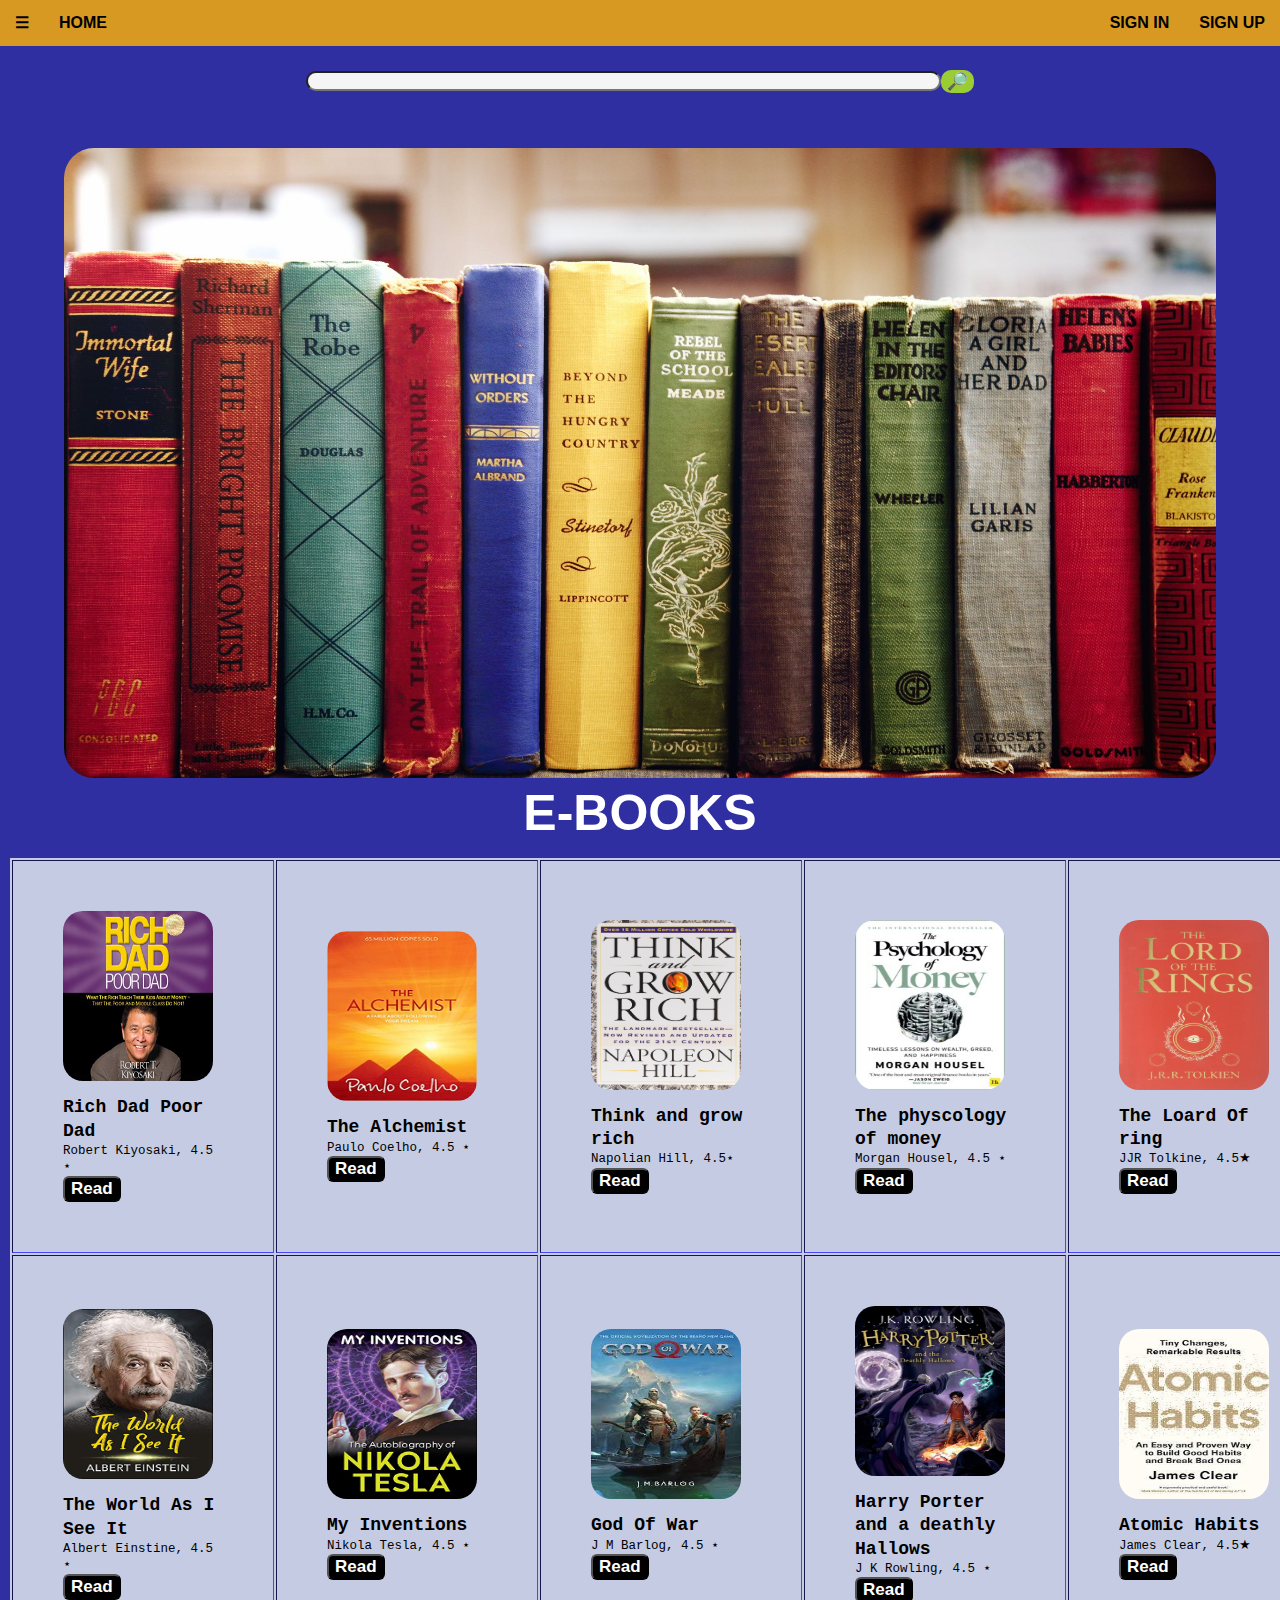
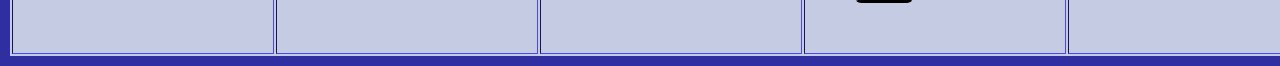
==== index.html @ f7636e9f "Rename morebooks.html to index.html" ====
<head><title>1st Webstie</title></head>
<link rel="stylesheet" href="css/css.css">
<style>

    img{
        object-fit:fill;
    }
    td img{
        object-fit:fill;
        margin-right: 10px;
        border-radius: 20px;
        
    }
    
</style>
<!--peachpuff-->
<body bgcolor= "powderblue">
    <header class="bodyback">
    <nav>
        
        <ul class="topnavbar" id="dropdownclick">
           
            <li class="dropdownicon"><a href="javascript:void(0);">&#9776;</a> </li>
            <li><a href="main.html"><b>home</b></a></li>
    
            
          
    
            <li class="topnavbar-right"><a href="signup.html"> Sign Up</a></li>
            <li class="topnavbar-right"><a href="signin.html"> Sign In</a></li><br><br>
            
    
        </ul>
        </nav>
        <h3 align="center" class="input"><input class="main_input"type="text" name="search" value=""><button class="find">🔎</button></h3>
        <br><br>


   </nav>
   <center><img class="thumbnail2" src="main_page_images/bookthumbnail.jpg" alt=""></center>
   <header><h1 id="game" class="section2-header" >E-BOOKS</h1></header>
</header>
<body >
   
    <table class="booktable" border="10"  cellpadding="50">
        <tr>
            <td width="3%"><img src="main_page_images/app6.jpg" alt="Rich Dad Poor Dad"width="150"height="170">
                <p><b><big>Rich Dad Poor Dad</big></b><br>
                <sup>Robert Kiyosaki,  4.5	&#8902;	<br><a style="color: white; text-decoration: none;"href="https://s3.amazonaws.com/rd-downloads-01/Rich-Dad-Poor-Dad-eBook.pdf"target="_blank"><button>Read</button></a></p>
            </td>
            <td width="3%">  <img src="main_page_images/app7.jpg" alt="The Alchemmist"width="150"height="170">
                <p ><b><big>The Alchemist</big></b><br>
                <sup>Paulo Coelho,  4.5	&#8902;<br><a style="color: white; text-decoration: none;"href="https://ia801006.us.archive.org/13/items/OceanofPDF.comTheAlchemist/_OceanofPDF.com_The_Alchemist.pdf"target="_blank"><button>Read</button></a></p>
            </td>
            <td width="3%">  <img src="main_page_images/app8.jpg" alt="Think and grow Rich"width="150"height="170">
                <p ><b><big>Think and grow rich</big></b><br>
                <sup>Napolian Hill,  4.5&#8902;<br><a style="color: white; text-decoration: none;"href="https://manageo.io/wp-content/uploads/2018/08/Think-And-Grow-Rich.pdf"target="_blank"><button>Read</button></a></p>
            </td>
            <td width="3%">  <img src="main_page_images/app9.jpg" alt="The physcology of money"width="150"height="170">
                <p><b><big>The physcology of money</big></b><br>
                <sup>Morgan Housel,  4.5		&#8902;<br><a style="color: white; text-decoration: none;"href="https://pdflake.com/wp-content/uploads/2021/08/The-Psychology-of-Money-PDF-Book-By-Morgan-Housel.pdf"target="_blank"><button>Read</button></a></p>
            </td>
            <td width="3%">  <img src="main_page_images/app10.jpg" alt="The Loard Of ring"width="150"height="170">
                <p ><b><big>The Loard Of ring</big></b><br>
                <sup>JJR Tolkine,  4.5★<br><a style="color: white; text-decoration: none;"href="https://drive.google.com/file/d/0B5oIn4Aw7kojUzRVTEw1WjRrLW8/edit?resourcekey=0-LSq-vJOHkBHS06vle4eNnA"target="_blank"><button>Read</button></a></p>
            </td>
            

            
        </tr>


        <tr>
            <td width="3%"><img src="main_page_images/app11.jpg" alt="The world as i see"width="150"height="170">
                <p ><b><big>The World As I See It</big></b><br>
                <sup>Albert Einstine,  4.5	&#8902;<br><a style="color: white; text-decoration: none;" href="https://pdfroom.com/books/the-world-as-i-see-it/9ZdYJp7EgV4"target="_blank"><button>Read</button></a></p>
            </td>
            <td width="3%"><img src="main_page_images/app12.jpg" alt="My Inventions"width="150"height="170">
                <p ><b><big>My Inventions</big></b><br>
                <sup>Nikola Tesla,  4.5	&#8902;<br><a style="color: white; text-decoration: none;"href="https://www.pdfdrive.com/my-inventions-the-autobiography-of-nikola-tesla-e158009062.html"target="_blank"><button>Read</button></a></p>
            </td>
            <td width="3%"><img src="main_page_images/app13.jpg" alt="Rich Dad Poor Dad"width="150"height="170">
                <p ><b><big>God Of War</big></b><br>
                <sup>J M Barlog,  4.5	&#8902;<br><a style="color: white; text-decoration: none;" href="https://www.yumpu.com/xx/document/read/64337208/download-book-god-of-war-4-the-official-novelization-full-page"target="_blank"><button>Read</button></a></p>
            </td>
            
            
            <td width="3%"><img src="main_page_images/book9.jpg" alt="Harry Porter and a deathly hollows"width="150"height="170">
                <p ><b><big>Harry Porter and a deathly Hallows</big></b><br>
                <sup>J K Rowling,  4.5	&#8902;<br><a style="color: white; text-decoration: none;" href="https://www.yumpu.com/xx/document/read/64337208/download-book-god-of-war-4-the-official-novelization-full-page"target="_blank"><button>Read</button></a></p>
            </td>
            
            <td width="3%"><img src="main_page_images/book8.jpg" alt="Atomi Habits"width="150"height="170">
            <p ><b><big>Atomic Habits</big></b><br>
            <sup>James Clear,  4.5★<br><a style="color: white; text-decoration: none;" href="https://www.yumpu.com/xx/document/read/64337208/download-book-god-of-war-4-the-official-novelization-full-page"target="_blank"><button>Read</button></a></p>
            </td>
        </tr>
        
    </table>
---- css/css.css ----
nav,
header,
footer {
    display: block;
}
 #applogo{
    background-color: white;
    align-content: center;
}

body{
    line-height: 1;
    margin: 0%;
    font-family:Cambria, Cochin, Georgia, Times, 'Times New Roman', serif;
    background-color: #c5cbe3;
}
header.bodyback{
    background-color: #2f2fa2;
}
img.thumbnail2{
    width: 90%;
    height: 70%;
    border-radius: 30px;
}

label{
    font-size: 35px;
    font-weight: 700;
font-family: Arial, Helvetica, sans-serif;
}

p{
    font-size: 15px;
    line-height: 1.3;
    color: black;
}

h1{
    color:black;
    font-weight: 800;
    font-size: 60px;
    font-family:-apple-system, BlinkMacSystemFont, 'Segoe UI', Roboto, Oxygen, Ubuntu, Cantarell, 'Open Sans', 'Helvetica Neue', sans-serif;
    background-color: salmon;
}



img.thumbnail{
border-radius: 20px;
width:65%;

}

table{
    border: 10px;
    border-color: #2f2fa2;
    border-style:solid;
    border-width: 10px;
}


nav{
    width :"100%";
    margin: 0;
    background-color:#d79922;


}
nav ul{
   background: color #2f2fa2;
   overflow: hidden;
   margin: 0;
   padding: 0;
   font-weight: bolder;
   font-size: 16px;
   font-family:'Trebuchet MS', 'Lucida Sans Unicode', 'Lucida Grande', 'Lucida Sans', Arial, sans-serif ;
 }
nav ul li{
    position: relative;
    list-style:none;
    display: inline-block;
}
nav ul li a{
    display: block;
}
nav ul ul{
   
    top: 60px;
    display: none;
}
nav ul ul li{
    display: list-item;
    position: relative;
}

nav ul li:hover> ul{
    display: block;
}
 
nav ul.topnavbar li{
    list-style: none;
    float: left;
    }
nav ul.topnavbar li.topnavbar-right{
    float: right;

    }
ul.topnavbar li a{
    text-decoration: none;
    min-height: 16px;
    padding: 15px;
    text-transform: uppercase;
    color: black;
    display: block;
    font-weight: 800;
}

ul.topnavbar li a:hover{
    background-color: black;
    color:white;
    font-size: 16px;
    font-weight: bolder;
    border-radius: 5px;
}
header.header {
    background-color: #d79922;
}
button{
    background-color:black;
    color: white;
    border-radius: 6px;
    font-size: 17px;
    font-weight: 900;
    
}
button:hover{
    background-color:lime;
    color: black;
}
body.button button:hover{
    background-color:powderblue;
    color:black;
}
body.button {
    background-color: black;
}
center button{
    width: 100px;
    font-weight: 900;
    font-size: 5px;
}
center button.more{
    font-weight: 900;
    font-size: 10px;

}
.more{
    align-content: right;
}
button.more{
    padding-right: 40px;
    border: 1px;
    background-color: #c5cbe3;
    font-size: 60px;
    color:red;
    

}
button.more:hover{
    border: 1px;
    background-color: #c5cbe3;
    font-size: 60px;
    color:black;

}
h1.section2-header{
    font-size: 50px;
    text-align: center;
    background-color:#2f2fa2;
    color: white;
    padding: 10px;
    margin: 0;
     
    border:10px;
    font-weight: 800;
    text-transform: uppercase;
}
h1.section2-header:hover{
    background-color:black;
    color: lime;
}

body.button h1.section2-header{
    font-size: 50px;
    text-align: center;
    background-color:black;
    color: lime;
    border-color: whitesmoke;
    
    padding: 5px;
    border-radius: 10px;
    border:10px;
    font-weight: 800;
    text-transform: uppercase;
}
body.button p{
    color: powderblue;
}


form fieldset button {
    background-color: salmon;
    color: black;
}

form fieldset button.signinbutton{
    background-color: royalblue;
    color: black;
    font-size: 25px;
}
form{
    font-size: 35px;
}
/* width */
::-webkit-scrollbar {
    width: 5px;
  }
  
  /* Track */
  ::-webkit-scrollbar-track {
     
    border-radius: 10px;
  }
   
  /* Handle */
  ::-webkit-scrollbar-thumb {
    background:#242582; 
    
  }
  
  /* Handle on hover */
  ::-webkit-scrollbar-thumb:hover {
    background: black; 
  }
  h3 input{
      background:whitesmoke;
      width: 50%;
      border-radius: 10px;
      height: 20px;
      padding: 0px;
      
  }
  h3.input{
      
      padding: 5px;
  }
  input.main_input{
      font-size: 15px;
      font-weight: 900;
      font-family:-apple-system, BlinkMacSystemFont, 'Segoe UI', Roboto, Oxygen, Ubuntu, Cantarell, 'Open Sans', 'Helvetica Neue', sans-serif ;
  }
  button.find{
      border-radius: 10px;
      background-color:yellowgreen;
      border-right: 0ch;
     
      border-bottom: 0ch;
      border: left 5px;
      border:white;
  }
  button.find:hover{
      background-color:none;
      
  }
   button.btt{
      text-decoration: none;
      background-color:red;
      color:whitesmoke;
      padding: 3px;
     margin-bottom: 20px;
    
  }
  table.gamestable tr td {
      width: 15%;
     padding: 40px;
     

  }
  table.gamestable tr td img{
    width: 140px;
    height: 140px;
}
table.gamestable tr td p{
    font-family:'Gill Sans', 'Gill Sans MT', Calibri, 'Trebuchet MS', sans-serif;
    
}
table.booktable tr td p{
    font-family:'Courier New', Courier, monospace;
}
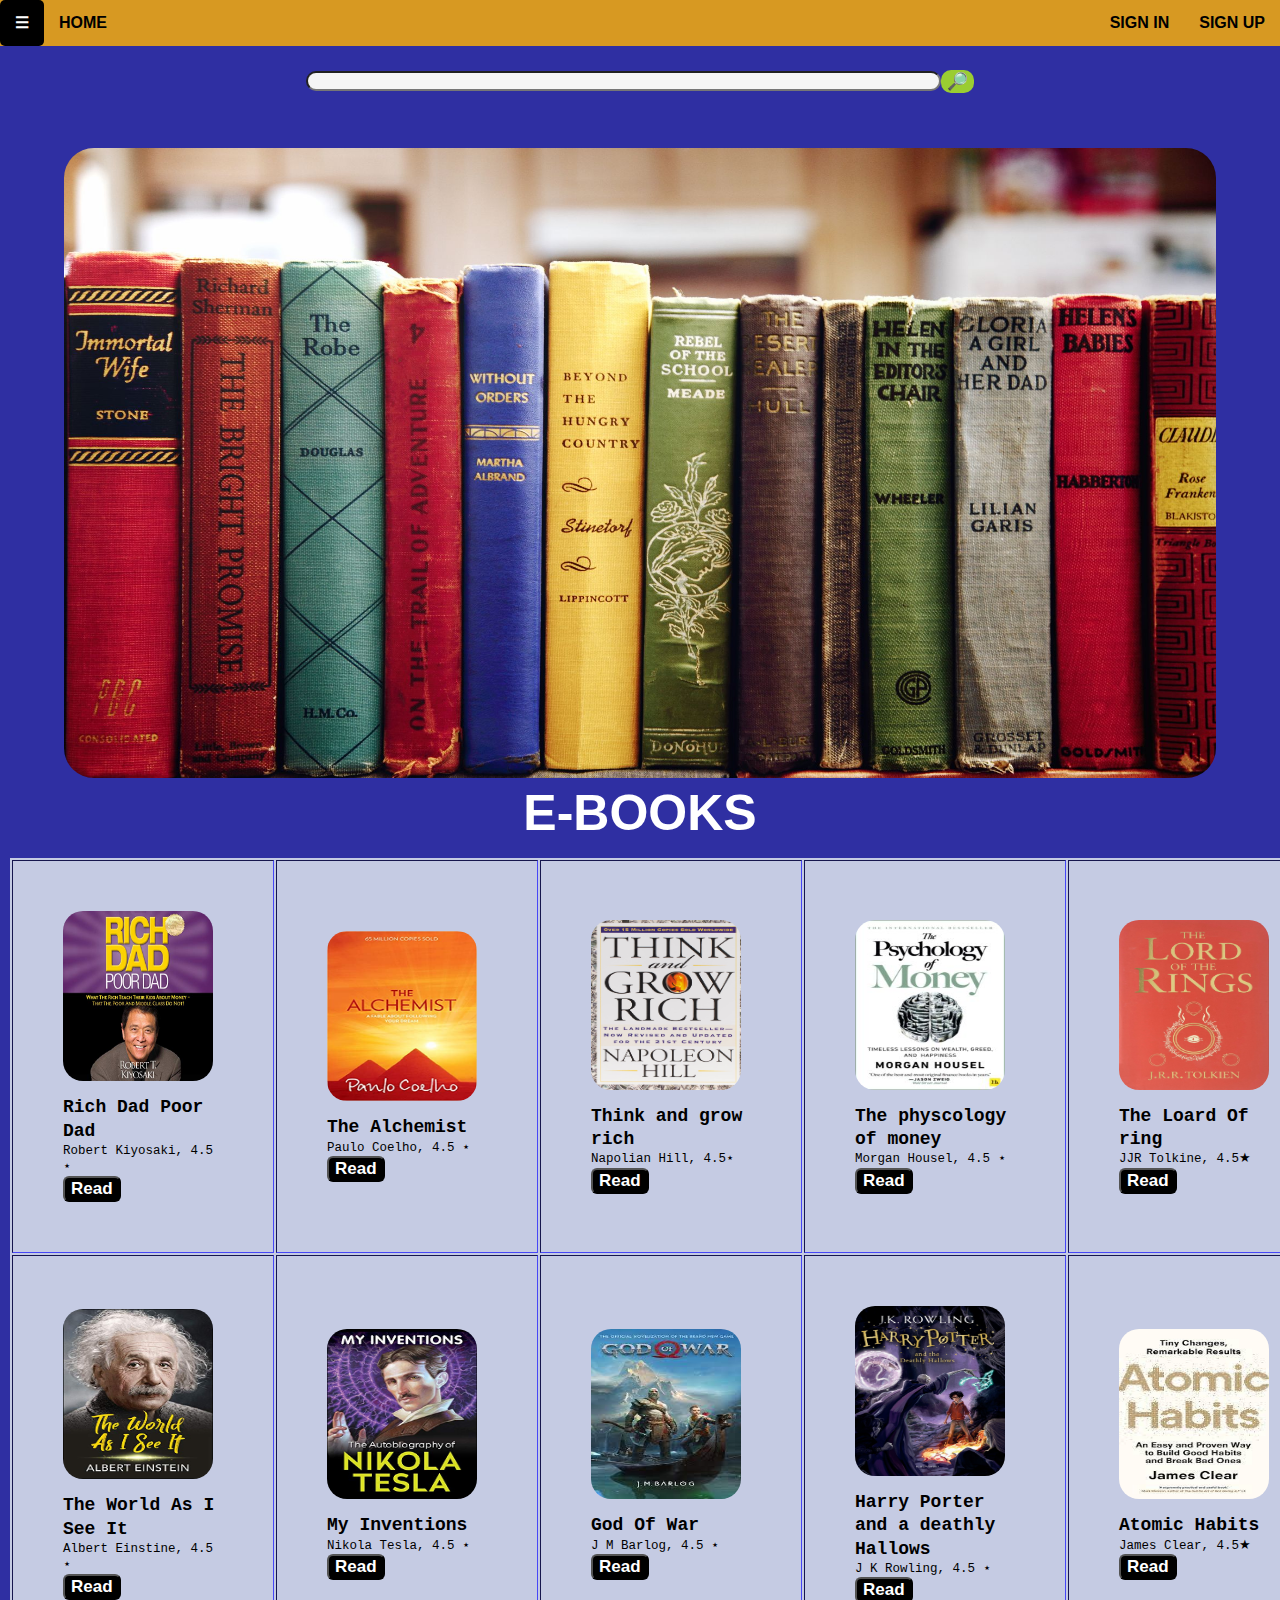
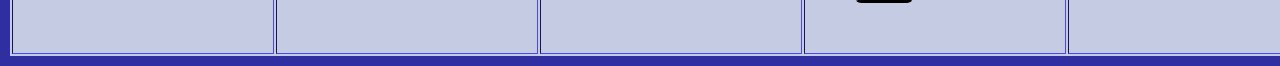
==== commit 983bdcf3: "Update index.html" ====
--- a/index.html
+++ b/index.html
@@ -21,13 +21,13 @@
         <ul class="topnavbar" id="dropdownclick">
            
             <li class="dropdownicon"><a href="javascript:void(0);">&#9776;</a> </li>
-            <li><a href="main.html"><b>home</b></a></li>
+            <li><a href="https://kreter14.github.io/Homepage.github.io/"><b>home</b></a></li>
     
             
           
     
-            <li class="topnavbar-right"><a href="signup.html"> Sign Up</a></li>
-            <li class="topnavbar-right"><a href="signin.html"> Sign In</a></li><br><br>
+            <li class="topnavbar-right"><a href="https://kreter14.github.io/SignUp.github.io/"> Sign Up</a></li>
+            <li class="topnavbar-right"><a href="https://kreter14.github.io/SignIn.github.io/"> Sign In</a></li><br><br>
             
     
         </ul>
